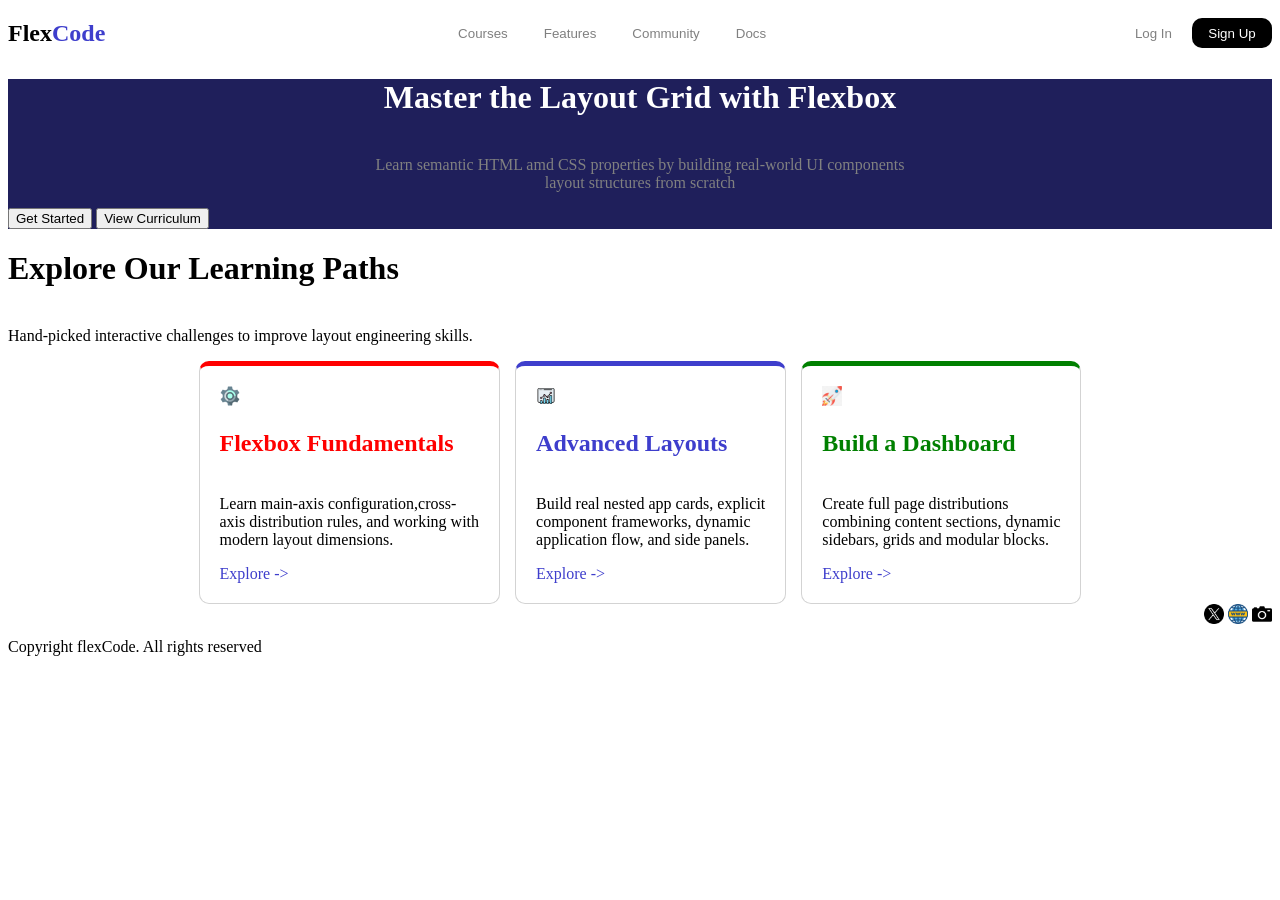
==== hw3-flexbox/index.html @ 47791b3d "Started flexbox hw3" ====
<!DOCTYPE html>
<html lang="en">
<head>
    <meta charset="UTF-8">
    <meta name="viewport" content="width=device-width, initial-scale=1.0">
    <title>Document</title>
    <link rel="stylesheet" href="./style.css">
</head>
<body>
    <nav class="nav-bar">
        <h2>
            Flex<span class="blue-span">Code</span>
        </h2>

        <div>
            <button class="nav-center-button">
                <a href="">Courses</a>
            </button>

            <button class="nav-center-button">
                <a href="">Features</a>
            </button>

            <button class="nav-center-button">
                <a href="">Community</a>
            </button>

            <button class="nav-center-button">
                <a href="">Docs</a>
            </button>
        </div>

        <div>
            <button class="nav-right-button">
                <a href=""> Log In</a>
            </button>
    
            <button class="sign-up-button">
                Sign Up
            </button>
        </div>
    </nav>

    <header class="header">
        <h1 class="header-h1">
            Master the Layout Grid with Flexbox
        </h1>
        
        <p class="header-p">
            Learn semantic HTML amd CSS properties by building real-world UI components
            layout structures from scratch
        </p>

        <button>
            Get Started
        </button>
        <button>
            View Curriculum
        </button>
    </header>

    <main class="main">
        <h1>
            Explore Our Learning Paths
        </h1>
        <p>
            Hand-picked interactive challenges to improve layout engineering skills.
        </p>

        <div class="flex-boxes">
            <div class="first-box default">
                <img src="./images/settings-icon.png" alt="" class="icons">
                <h2 class="box-1-h2">
                    Flexbox Fundamentals
                </h2>

                <p>
                    Learn main-axis configuration,cross-
                    axis distribution rules, and working with 
                    modern layout dimensions.
                </p>

                <a href="" class="a-explore">Explore -> </a>
            </div>

            <div class="second-box default">
                <img src="./images/diagram-icon.png" alt="" class="icons">
                <h2 class="box-2-h2">
                    Advanced Layouts
                </h2>

                <p>
                    Build real nested app cards, explicit 
                    component frameworks, dynamic 
                    application flow, and side panels.
                </p>

                <a href="" class="a-explore">Explore -> </a>
            </div>

            <div class="third-box default">
                <img src="./images/rocket-icon.png" alt="" class="icons">
                <h2 class="box-3-h2">
                    Build a Dashboard
                </h2>

                <p>
                    Create full page distributions 
                    combining content sections, dynamic 
                    sidebars, grids and modular blocks.
                </p>

                <a href="" class="a-explore">Explore -> </a>
            </div>
        </div>
    </main>

    <footer class="footer">

        <p>
            Copyright flexCode. All rights reserved
        </p>

        <div>
            <img src="./images/x-icon.png" alt="" class="icons">
            <img src="./images/internet-icon.png" alt="" class="icons">
            <img src="./images/camera-icon.png" alt="" class="icons">
        </div>
    </footer>
</body>
</html>
---- hw3-flexbox/style.css ----
.nav-bar {
    display: flex;
    justify-content: space-between;
    align-items: center;
    height: 50px;
}

a {
    text-decoration: none;
    color: gray;
}

.nav-center-button {
    border: none;
    background-color: white;
    padding: 16px;
}

.nav-right-button {
    border: none;
    background-color: white;
    padding: 16px;
}

.sign-up-button {
    background-color: black;
    color: white;
    border-radius: 10px;
    border: none;
    height: 30px;
    width: 80px;
}

.blue-span {
    color: rgb(62, 62, 204);
}

.header {
    background-color: rgb(31, 31, 91);
}

.header-h1 {
    text-align: center;
    color: white;
}

.header-p {
    text-align: center;
    white-space: pre-line;
    color: gray;
}

.icons {
    height: 20px;
    width: 20px;
}
p {
    white-space: pre-line;
}

.flex-boxes {
    display: flex;
    justify-content: center;
    gap: 15px;
}

.default {
    border: 1.5px solid lightgray;
    border-radius: 10px;
    padding: 20px;
}

.first-box {
    border-top: 5px solid red;
}

.second-box {
    border-top: 5px solid rgb(62, 62, 204);
}

.third-box {
    border-top: 5px solid green;

}

.box-1-h2 {
    color: red;
}

.box-2-h2 {
    color: rgb(62, 62, 204);
}

.box-3-h2 {
    color: green;
}

.a-explore {
    color: rgb(62, 62, 204);
}

.footer {
    display: flex;
    justify-content: space-between;
}
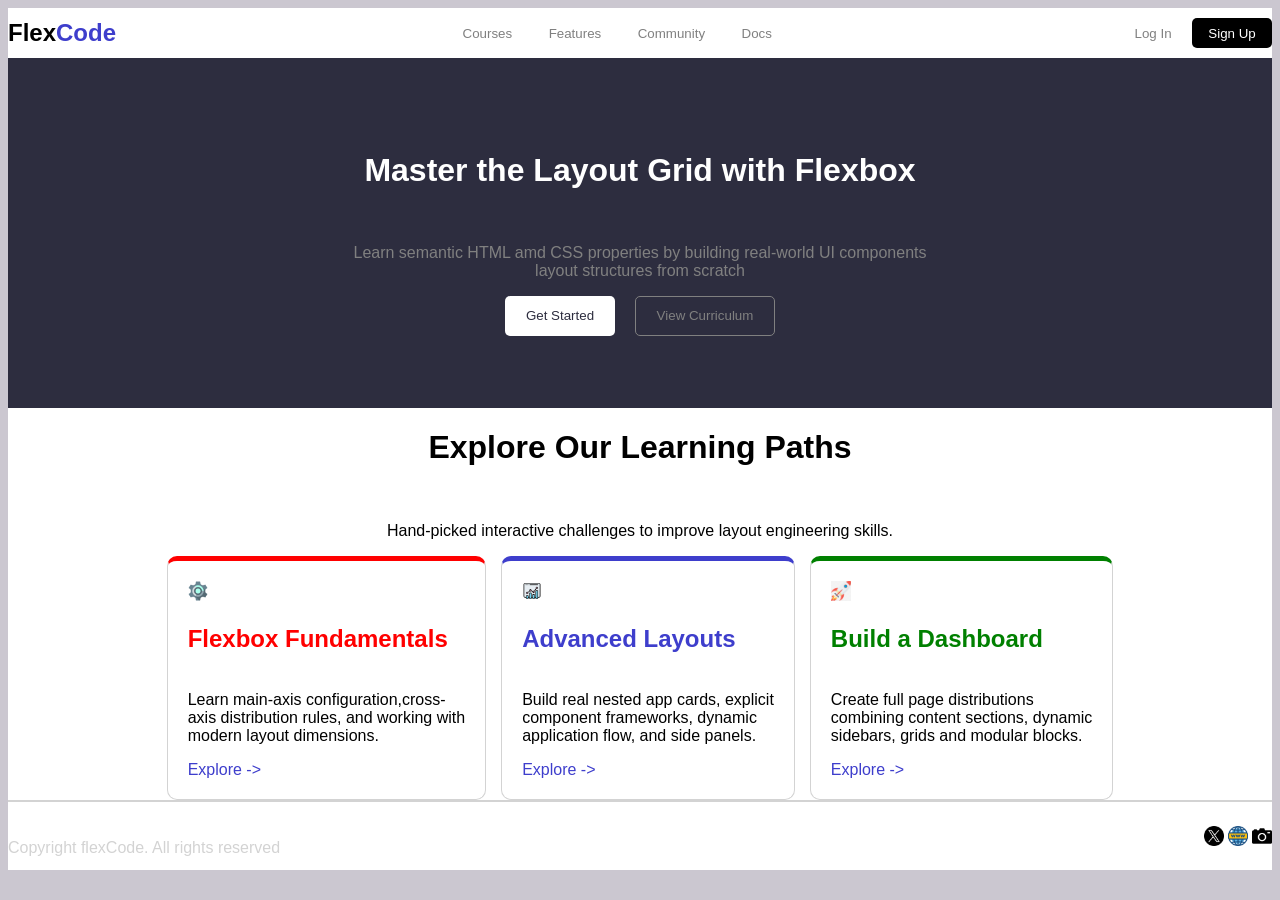
==== commit e9732889: "Some changes: footer flex, main flex-direction column and center" ====
--- a/hw3-flexbox/index.html
+++ b/hw3-flexbox/index.html
@@ -51,12 +51,14 @@
             layout structures from scratch
         </p>
 
-        <button>
-            Get Started
-        </button>
-        <button>
-            View Curriculum
-        </button>
+        <div class="header-buttons-box">
+            <button class="header-button-white">
+                Get Started
+            </button>
+            <button class="header-button-black">
+                View Curriculum
+            </button>
+        </div>
     </header>
 
     <main class="main">
@@ -117,11 +119,11 @@
 
     <footer class="footer">
 
-        <p>
+        <p class="footer-p">
             Copyright flexCode. All rights reserved
         </p>
 
-        <div>
+        <div class="footer-img">
             <img src="./images/x-icon.png" alt="" class="icons">
             <img src="./images/internet-icon.png" alt="" class="icons">
             <img src="./images/camera-icon.png" alt="" class="icons">
--- a/hw3-flexbox/style.css
+++ b/hw3-flexbox/style.css
@@ -1,8 +1,14 @@
+body {
+    font-family: "Segoe UI", Arial, sans-serif;
+    background-color: rgb(203, 199, 208);
+}
+
 .nav-bar {
     display: flex;
     justify-content: space-between;
     align-items: center;
     height: 50px;
+    background-color: white;
 }
 
 a {
@@ -25,7 +31,7 @@
 .sign-up-button {
     background-color: black;
     color: white;
-    border-radius: 10px;
+    border-radius: 5px;
     border: none;
     height: 30px;
     width: 80px;
@@ -36,7 +42,12 @@
 }
 
 .header {
-    background-color: rgb(31, 31, 91);
+    background-color: rgb(45, 45, 63);
+    height: 350px;
+    display: flex;
+    flex-direction: column;
+    justify-content: center;
+    align-items: center;
 }
 
 .header-h1 {
@@ -50,10 +61,43 @@
     color: gray;
 }
 
+.header-buttons-box {
+    display: flex;
+    justify-content: center;
+    gap: 20px;
+}
+
+.header-button-white {
+    background-color: white;
+    border: none;
+    color: rgb(45, 45, 63);
+    border-radius: 5px;
+    height: 40px;
+    width: 110px;
+}
+
+.header-button-black {
+    background-color: rgb(45, 45, 63);
+    color: gray;
+    border: 1px solid gray;
+    border-radius: 5px;
+    height: 40px;
+    width: 140px;
+}
+
+.main {
+    display: flex;
+    flex-direction: column;
+    justify-content: center;
+    align-items: center;
+    background-color: white;
+}
+
 .icons {
     height: 20px;
     width: 20px;
 }
+
 p {
     white-space: pre-line;
 }
@@ -102,4 +146,23 @@
 .footer {
     display: flex;
     justify-content: space-between;
+    align-items: center;
+    background-color: white;
+    border-top: 2px solid lightgray;
+    height: 70px;
+    box-sizing: border-box;
+    /* padding: 20px; */
+    /* padding: 15px; */
 }
+
+.footer-p {
+    color: lightgray;
+    height: 30px;
+}
+
+.footer-img {
+    display: flex;
+    align-items: center;
+    /* height: 30px; */
+    gap: 4px;
+}
